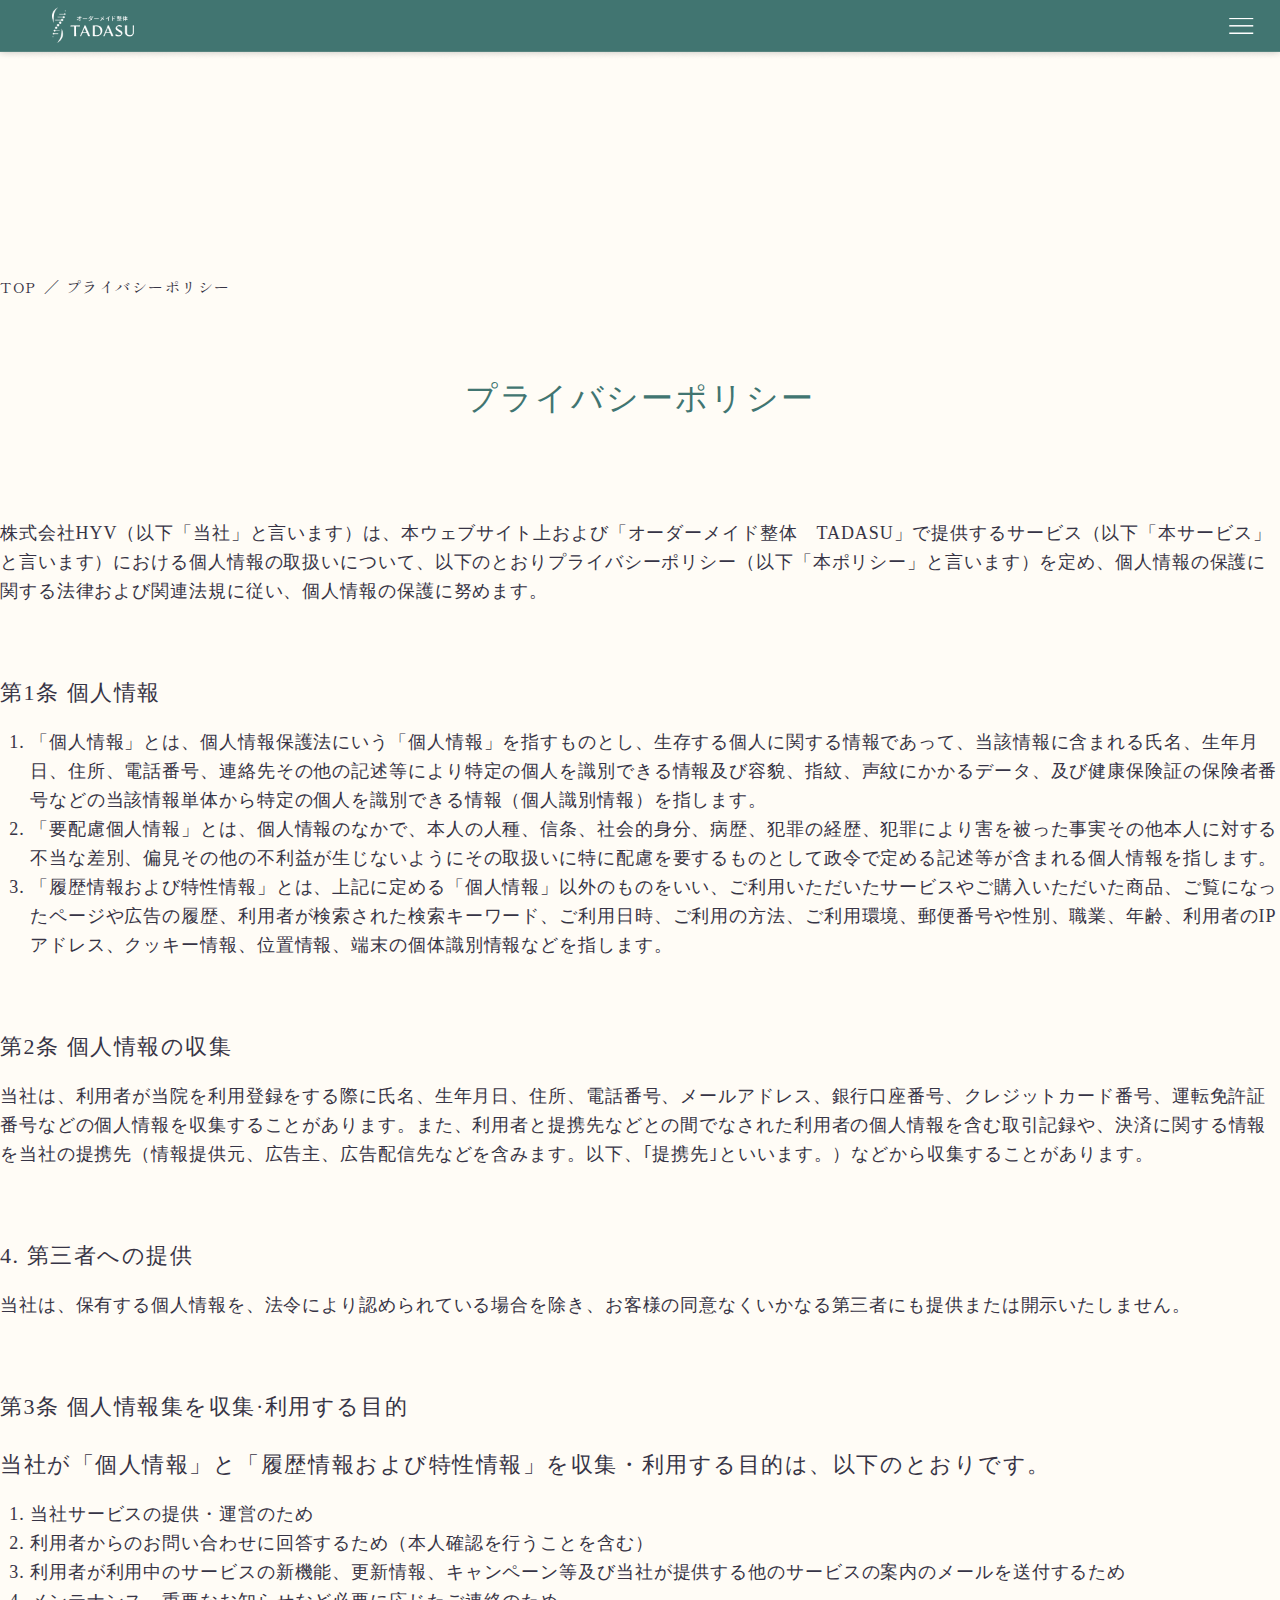
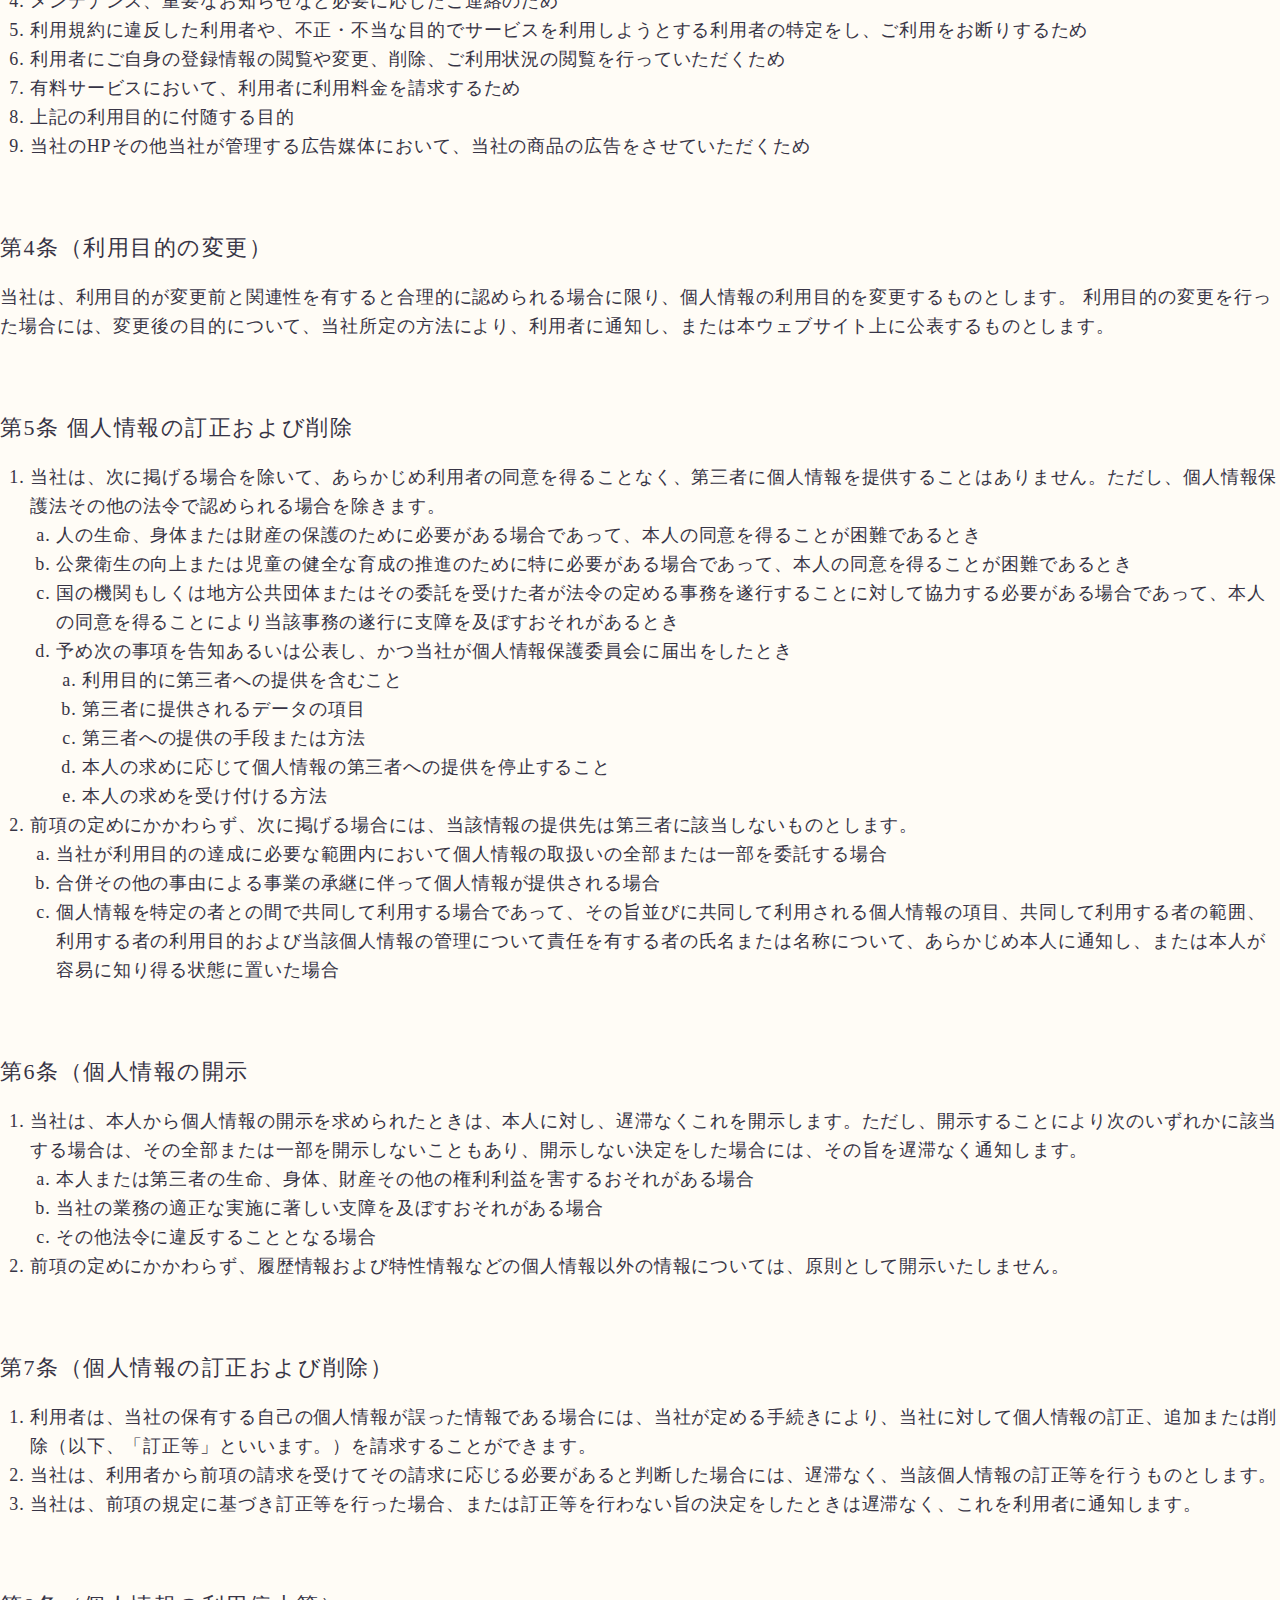
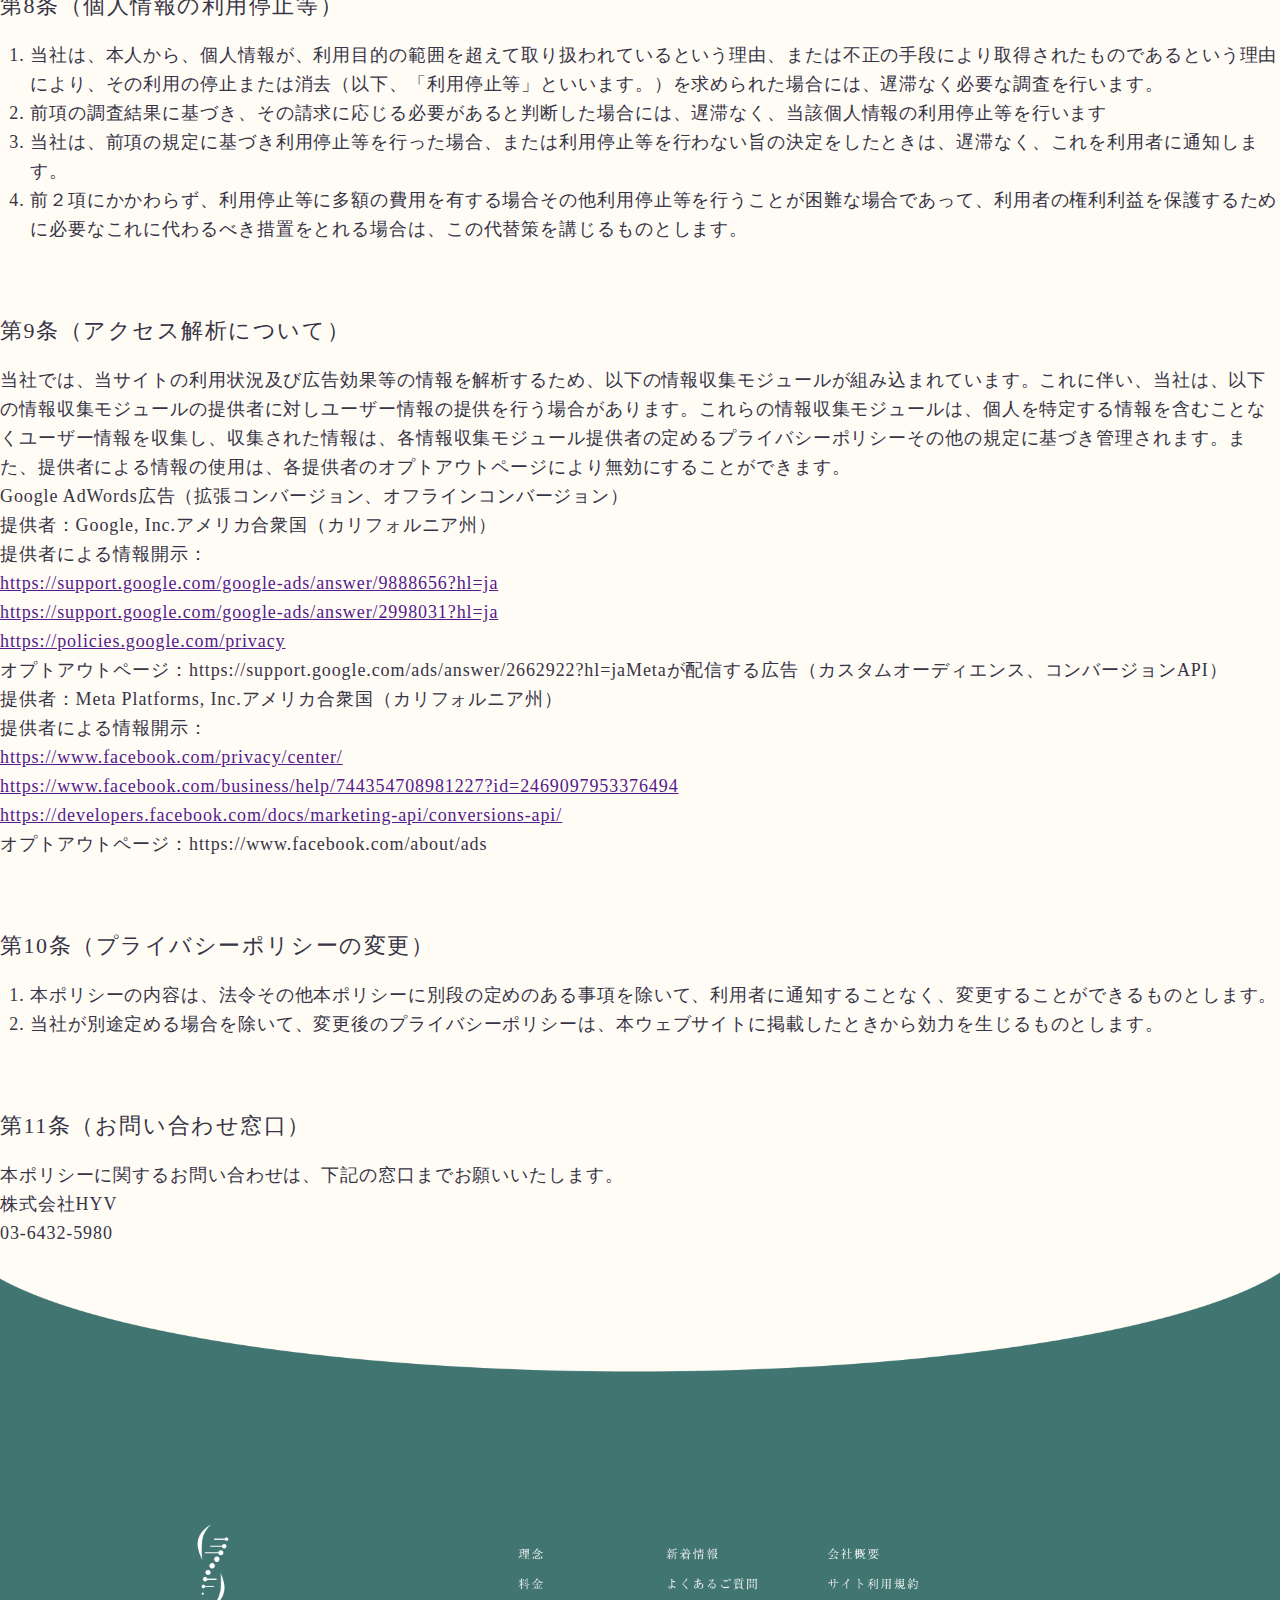
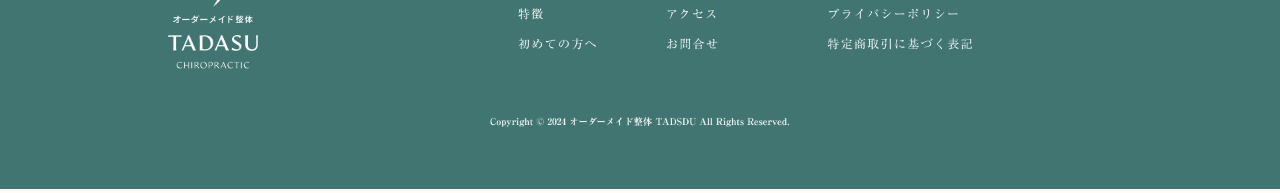
==== privacy.html @ e09a5e3e "update file" ====
<!DOCTYPE html>
<html lang="en">
<head>
	<meta charset="UTF-8">
	<meta name="viewport" content="width=device-width, initial-scale=1, maximum-scale=1">
	<title>Privacy</title>
	<link rel="stylesheet" href="assets/css/main.css">
	<link rel="shortcut icon" type="image/x-icon" href="assets/images/favicon.png" />
</head>
<body>
    <div id="wrapper">
        <header class="header">
            <img src="./assets/images/home/header.png" alt="">
        </header>
        <main>
            <div class="container">
                <section class="breadcrumb">
                    <ul>
                        <li><a href="#">TOP</a></li>
                        <li>プライバシーポリシー</li>
                    </ul>
                </section>
                <section class="privacy-content">
                    <h1>プライバシーポリシー</h1>
                    <p>株式会社HYV（以下「当社」と言います）は、本ウェブサイト上および「オーダーメイド整体　TADASU」で提供するサービス（以下「本サービス」と言います）における個人情報の取扱いについて、以下のとおりプライバシーポリシー（以下「本ポリシー」と言います）を定め、個人情報の保護に関する法律および関連法規に従い、個人情報の保護に努めます。</p>
                    <div class="text-box">
                        <p>第1条 個人情報</p>
                        <ul>
                            <li>「個人情報」とは、個人情報保護法にいう「個人情報」を指すものとし、生存する個人に関する情報であって、当該情報に含まれる氏名、生年月日、住所、電話番号、連絡先その他の記述等により特定の個人を識別できる情報及び容貌、指紋、声紋にかかるデータ、及び健康保険証の保険者番号などの当該情報単体から特定の個人を識別できる情報（個人識別情報）を指します。</li>
                            <li>「要配慮個人情報」とは、個人情報のなかで、本人の人種、信条、社会的身分、病歴、犯罪の経歴、犯罪により害を被った事実その他本人に対する不当な差別、偏見その他の不利益が生じないようにその取扱いに特に配慮を要するものとして政令で定める記述等が含まれる個人情報を指します。</li>
                            <li>「履歴情報および特性情報」とは、上記に定める「個人情報」以外のものをいい、ご利用いただいたサービスやご購入いただいた商品、ご覧になったページや広告の履歴、利用者が検索された検索キーワード、ご利用日時、ご利用の方法、ご利用環境、郵便番号や性別、職業、年齢、利用者のIPアドレス、クッキー情報、位置情報、端末の個体識別情報などを指します。</li>
                        </ul>
                    </div>
                    <div class="text-box">
                        <p>第2条 個人情報の収集</p>
                        <p>当社は、利用者が当院を利用登録をする際に氏名、生年月日、住所、電話番号、メールアドレス、銀行口座番号、クレジットカード番号、運転免許証番号などの個人情報を収集することがあります。また、利用者と提携先などとの間でなされた利用者の個人情報を含む取引記録や、決済に関する情報を当社の提携先（情報提供元、広告主、広告配信先などを含みます。以下、｢提携先｣といいます。）などから収集することがあります。</p>
                    </div>
                    <div class="text-box">
                        <p>4. 第三者への提供</p>
                        <p>当社は、保有する個人情報を、法令により認められている場合を除き、お客様の同意なくいかなる第三者にも提供または開示いたしません。</p>
                    </div>
                    <div class="text-box">
                        <p>第3条 個人情報集を収集·利用する目的</p>
                        <p>当社が「個人情報」と「履歴情報および特性情報」を収集・利用する目的は、以下のとおりです。</p>
                        <ul>
                            <li>当社サービスの提供・運営のため</li>
                            <li>利用者からのお問い合わせに回答するため（本人確認を行うことを含む）</li>
                            <li>利用者が利用中のサービスの新機能、更新情報、キャンペーン等及び当社が提供する他のサービスの案内のメールを送付するため</li>
                            <li>メンテナンス、重要なお知らせなど必要に応じたご連絡のため</li>
                            <li>利用規約に違反した利用者や、不正・不当な目的でサービスを利用しようとする利用者の特定をし、ご利用をお断りするため　</li>
                            <li>利用者にご自身の登録情報の閲覧や変更、削除、ご利用状況の閲覧を行っていただくため</li>
                            <li>有料サービスにおいて、利用者に利用料金を請求するため</li>
                            <li>上記の利用目的に付随する目的</li>
                            <li>当社のHPその他当社が管理する広告媒体において、当社の商品の広告をさせていただくため</li>
                        </ul>
                    </div>
                    <div class="text-box">
                        <p>第4条（利用目的の変更）</p>
                        <p>当社は、利用目的が変更前と関連性を有すると合理的に認められる場合に限り、個人情報の利用目的を変更するものとします。
                            利用目的の変更を行った場合には、変更後の目的について、当社所定の方法により、利用者に通知し、または本ウェブサイト上に公表するものとします。</p>
                    </div>
                    <div class="text-box">
                        <p>第5条 個人情報の訂正および削除</p>
                        <ul>
                            <li>当社は、次に掲げる場合を除いて、あらかじめ利用者の同意を得ることなく、第三者に個人情報を提供することはありません。ただし、個人情報保護法その他の法令で認められる場合を除きます。
                                <ul>
                                    <li>人の生命、身体または財産の保護のために必要がある場合であって、本人の同意を得ることが困難であるとき</li>
                                    <li>公衆衛生の向上または児童の健全な育成の推進のために特に必要がある場合であって、本人の同意を得ることが困難であるとき</li>
                                    <li>国の機関もしくは地方公共団体またはその委託を受けた者が法令の定める事務を遂行することに対して協力する必要がある場合であって、本人の同意を得ることにより当該事務の遂行に支障を及ぼすおそれがあるとき</li>
                                    <li>予め次の事項を告知あるいは公表し、かつ当社が個人情報保護委員会に届出をしたとき
                                        <ul>
                                            <li>利用目的に第三者への提供を含むこと</li>
                                            <li>第三者に提供されるデータの項目</li>
                                            <li>第三者への提供の手段または方法</li>
                                            <li>本人の求めに応じて個人情報の第三者への提供を停止すること</li>
                                            <li>本人の求めを受け付ける方法</li>
                                        </ul>
                                    </li>
                                </ul>
                            </li>
                            <li>前項の定めにかかわらず、次に掲げる場合には、当該情報の提供先は第三者に該当しないものとします。
                                <ul>
                                    <li>当社が利用目的の達成に必要な範囲内において個人情報の取扱いの全部または一部を委託する場合</li>
                                    <li>合併その他の事由による事業の承継に伴って個人情報が提供される場合</li>
                                    <li>個人情報を特定の者との間で共同して利用する場合であって、その旨並びに共同して利用される個人情報の項目、共同して利用する者の範囲、利用する者の利用目的および当該個人情報の管理について責任を有する者の氏名または名称について、あらかじめ本人に通知し、または本人が容易に知り得る状態に置いた場合</li>
                                </ul>
                            </li>
                        </ul>
                    </div>
                    <div class="text-box">
                        <p>第6条（個人情報の開示</p>
                        <ul>
                            <li>当社は、本人から個人情報の開示を求められたときは、本人に対し、遅滞なくこれを開示します。ただし、開示することにより次のいずれかに該当する場合は、その全部または一部を開示しないこともあり、開示しない決定をした場合には、その旨を遅滞なく通知します。
                                <ul>
                                    <li>本人または第三者の生命、身体、財産その他の権利利益を害するおそれがある場合</li>
                                    <li>当社の業務の適正な実施に著しい支障を及ぼすおそれがある場合</li>
                                    <li>その他法令に違反することとなる場合</li>
                                </ul>
                            </li>
                            <li>前項の定めにかかわらず、履歴情報および特性情報などの個人情報以外の情報については、原則として開示いたしません。</li>
                        </ul>
                    </div>
                    <div class="text-box">
                        <p>第7条（個人情報の訂正および削除）</p>
                        <ul>
                            <li>利用者は、当社の保有する自己の個人情報が誤った情報である場合には、当社が定める手続きにより、当社に対して個人情報の訂正、追加または削除（以下、「訂正等」といいます。）を請求することができます。</li>
                            <li>当社は、利用者から前項の請求を受けてその請求に応じる必要があると判断した場合には、遅滞なく、当該個人情報の訂正等を行うものとします。</li>
                            <li>当社は、前項の規定に基づき訂正等を行った場合、または訂正等を行わない旨の決定をしたときは遅滞なく、これを利用者に通知します。</li>
                        </ul>
                    </div>
                    <div class="text-box">
                        <p>第8条（個人情報の利用停止等）</p>
                        <ul>
                            <li>当社は、本人から、個人情報が、利用目的の範囲を超えて取り扱われているという理由、または不正の手段により取得されたものであるという理由により、その利用の停止または消去（以下、「利用停止等」といいます。）を求められた場合には、遅滞なく必要な調査を行います。</li>
                            <li>前項の調査結果に基づき、その請求に応じる必要があると判断した場合には、遅滞なく、当該個人情報の利用停止等を行います</li>
                            <li>当社は、前項の規定に基づき利用停止等を行った場合、または利用停止等を行わない旨の決定をしたときは、遅滞なく、これを利用者に通知します。</li>
                            <li>前２項にかかわらず、利用停止等に多額の費用を有する場合その他利用停止等を行うことが困難な場合であって、利用者の権利利益を保護するために必要なこれに代わるべき措置をとれる場合は、この代替策を講じるものとします。</li>
                        </ul>
                    </div>
                    <div class="text-box">
                        <p>第9条（アクセス解析について）</p>
                        <p>当社では、当サイトの利用状況及び広告効果等の情報を解析するため、以下の情報収集モジュールが組み込まれています。これに伴い、当社は、以下の情報収集モジュールの提供者に対しユーザー情報の提供を行う場合があります。これらの情報収集モジュールは、個人を特定する情報を含むことなくユーザー情報を収集し、収集された情報は、各情報収集モジュール提供者の定めるプライバシーポリシーその他の規定に基づき管理されます。また、提供者による情報の使用は、各提供者のオプトアウトページにより無効にすることができます。<br>
                            Google AdWords広告（拡張コンバージョン、オフラインコンバージョン）<br>
                            提供者：Google, Inc.アメリカ合衆国（カリフォルニア州）<br>
                            提供者による情報開示：<br>
                            <a href="">https://support.google.com/google-ads/answer/9888656?hl=ja</a><br>
                            <a href="">https://support.google.com/google-ads/answer/2998031?hl=ja</a><br>
                            <a href="">https://policies.google.com/privacy</a><br>
                            オプトアウトページ：https://support.google.com/ads/answer/2662922?hl=jaMetaが配信する広告（カスタムオーディエンス、コンバージョンAPI）<br>
                            提供者：Meta Platforms, Inc.アメリカ合衆国（カリフォルニア州）<br>
                            提供者による情報開示：<br>
                            <a href="">https://www.facebook.com/privacy/center/</a><br>
                            <a href="">https://www.facebook.com/business/help/744354708981227?id=2469097953376494</a><br>
                            <a href="">https://developers.facebook.com/docs/marketing-api/conversions-api/</a><br>
                            オプトアウトページ：https://www.facebook.com/about/ads
                        </p>
                    </div>
                    <div class="text-box">
                        <p>第10条（プライバシーポリシーの変更）</p>
                        <ul>
                            <li>本ポリシーの内容は、法令その他本ポリシーに別段の定めのある事項を除いて、利用者に通知することなく、変更することができるものとします。</li>
                            <li>当社が別途定める場合を除いて、変更後のプライバシーポリシーは、本ウェブサイトに掲載したときから効力を生じるものとします。</li>
                        </ul>
                    </div>
                    <div class="text-box">
                        <p>第11条（お問い合わせ窓口）</p>
                        <p>本ポリシーに関するお問い合わせは、下記の窓口までお願いいたします。<br>
                            株式会社HYV <br>
                            03-6432-5980</p>
                    </div>
                </section>
            </div>
        </main>
        <footer class="footer">
            <img src="./assets/images/home/footer.png" alt="">
        </footer>
    </div>
	<script src="assets/js/jquery-3.5.0.min.js"></script>
	<script src="assets/js/custom.js"></script>
</body>
</html>
---- assets/css/main.css ----
@charset "UTF-8";
/* general */
@import url("https://fonts.googleapis.com/css2?family=Shippori+Mincho+B1&display=swap");
* {
  margin: 0;
  padding: 0;
  box-sizing: border-box;
}

#wrapper {
  max-width: 1920px;
  margin: 0 auto;
  background: #FFFCF6;
}

.container {
  max-width: 1521px;
  margin: 0 auto;
}

.breadcrumb {
  margin-bottom: 70px;
}
.breadcrumb ul {
  display: flex;
  gap: 0 28px;
  align-items: center;
}
.breadcrumb ul li {
  position: relative;
  color: #373445;
  font-family: "Shippori Mincho B1", serif;
  font-size: 15px;
  font-weight: 400;
  line-height: 34.5px;
  letter-spacing: 1.5px;
}
.breadcrumb ul li + li::before {
  position: absolute;
  content: "／ ";
  left: -22px;
}
.breadcrumb ul li a {
  color: #373445;
  text-decoration: none;
  cursor: pointer;
}

.cta {
  position: fixed;
  right: 0;
  top: 40%;
  transform: translateY(-50%);
  display: flex;
  flex-direction: column;
  z-index: 10;
}

.mt-14 {
  margin-top: 14px;
}

h1 {
  color: #417571;
  text-align: center;
  font-family: "A P-OTF Ryumin Pr6N";
  font-size: 32px;
  font-weight: 400;
  line-height: 46px;
  letter-spacing: 2.24px;
}

* {
  -webkit-font-smoothing: antialiased;
  -moz-osx-font-smoothing: grayscale;
  box-sizing: border-box;
}

body {
  word-break: break-word;
  padding: 0;
  margin: 0;
}

.clear {
  clear: both;
}

ul {
  list-style: none;
  padding: 0;
  margin: 0;
}

ol {
  list-style: none;
  padding: 0;
  margin: 0;
}

h1, h2, h3, h4, h5, h6 {
  margin-top: 0;
}

a {
  transition: all 0.3s ease-in-out 0s;
  -moz-transition: all 0.3s ease-in-out 0s;
  -o-transition: all 0.3s ease-in-out 0s;
  -webkit-transition: all 0.3s ease-in-out 0s;
  -ms-transition: all 0.3s ease-in-out 0s;
}
a:hover {
  text-decoration: none;
  transition: all 0.3s;
  -webkit-transition: all 0.3s;
}

img {
  max-width: 100%;
  border: none;
  height: auto;
}

main {
  display: block;
}

.height100 {
  height: 100%;
}

.image-fit {
  display: block;
  overflow: hidden;
}
.image-fit img {
  display: block;
  width: 100%;
  height: 100%;
  object-fit: cover;
}

.btn {
  line-height: 100%;
}

.list-inline {
  letter-spacing: -0.3em;
}
.list-inline .item-inline {
  letter-spacing: normal;
  vertical-align: top;
  display: inline-block;
}

.inline-middle .item-inline {
  vertical-align: middle;
}

.relative-section {
  position: relative;
}

.section-bg {
  background-position: center center;
  background-size: cover;
  background-repeat: no-repeat;
}

.font900 {
  font-weight: 900;
}

.font800 {
  font-weight: 800;
}

.font700 {
  font-weight: 700;
}

.font600 {
  font-weight: 600;
}

.font500 {
  font-weight: 500;
}

.font400 {
  font-weight: 400;
}

.font300 {
  font-weight: 300;
}

.animated-delay2 {
  -webkit-animation-delay: 0.3s;
  -o-animation-delay: 0.3s;
  -moz-animation-delay: 0.3s;
  animation-delay: 0.3s;
}

.animated-delay3 {
  -webkit-animation-delay: 0.6s;
  -o-animation-delay: 0.6s;
  -moz-animation-delay: 0.6s;
  animation-delay: 0.6s;
}

.animated-delay4 {
  -webkit-animation-delay: 0.9s;
  -o-animation-delay: 0.9s;
  -moz-animation-delay: 0.9s;
  animation-delay: 0.9s;
}

.animated-delay5 {
  -webkit-animation-delay: 1.2s;
  -o-animation-delay: 1.2s;
  -moz-animation-delay: 1.2s;
  animation-delay: 1.2s;
}

.animated-delay6 {
  -webkit-animation-delay: 1.5s;
  -o-animation-delay: 1.5s;
  -moz-animation-delay: 1.5s;
  animation-delay: 1.5s;
}

.list-flex {
  display: flex;
  flex-wrap: wrap;
}

.flex-center {
  justify-content: space-between;
  -webkit-justify-content: space-between;
}

.flex-end {
  align-items: flex-end;
  -webkit-align-items: flex-end;
}

.flex-three .item-flex {
  width: 33.33%;
}

.flex-two .item-flex {
  width: 50%;
}

.flex-middle {
  align-items: center;
  -webkit-align-items: center;
}

:focus {
  outline: none !important;
}

.toogle-menu {
  border: 0 none;
  display: none;
  height: 23px;
  width: 28px;
  z-index: 999;
  cursor: pointer;
  outline: 0;
  float: right;
  background: none;
  position: absolute;
  top: 15px;
  right: 20px;
  padding: 0;
}
.toogle-menu span {
  font-size: 0;
  height: 3px;
  width: 100%;
  background: #000;
  position: absolute;
  top: 50%;
  transform: translateY(-50%);
  left: 0;
}
.toogle-menu span::after, .toogle-menu span::before {
  font-size: 0;
  height: 3px;
  width: 100%;
  background: #000;
  position: absolute;
  left: 0;
  content: "";
}
.toogle-menu span::after {
  transform: translateY(310%);
}
.toogle-menu span::before {
  transform: translateY(-310%);
}
.toogle-menu.exit span {
  background: transparent;
}
.toogle-menu.exit span::before {
  transform: translateY(0px) rotate(45deg);
}
.toogle-menu.exit span::after {
  transform: translateY(0px) rotate(-45deg);
}

.on-sp {
  display: none !important;
}

.slick-dotted.slick-slider {
  margin-bottom: 0;
}

.header {
  margin-bottom: 205px;
}

.footer {
  margin-top: -72px;
}

/* pages */
.company-content {
  max-width: 1120px;
  margin: 0 auto;
}
.company-content h1 {
  margin-bottom: 98px;
}
.company-content p {
  margin-bottom: 16px;
  color: #373445;
  font-family: "A P-OTF Ryumin Pr6N";
  font-size: 18px;
  font-weight: 400;
  line-height: 29px;
  letter-spacing: 0.9px;
}
.company-content p:nth-of-type(5) {
  letter-spacing: 0.6px;
}

.terms-content {
  padding-bottom: 52px;
}
.terms-content h1 {
  margin-bottom: 97px;
  color: #417571;
  text-align: center;
  font-family: "A P-OTF Ryumin Pr6N";
  font-size: 32px;
  font-weight: 400;
  line-height: 46px;
  letter-spacing: 2.24px;
}
.terms-content h2 {
  color: #417571;
  font-family: "A P-OTF Ryumin Pr6N";
  font-size: 29px;
  font-weight: 400;
  line-height: 46px;
  letter-spacing: 2.03px;
}
.terms-content .chapter {
  margin-bottom: 48px;
  display: flex;
  flex-direction: column;
  gap: 48px 0;
}
.terms-content .chapter .text-box p {
  margin: 0;
  color: #373445;
  font-family: "A P-OTF Ryumin Pr6N";
  font-size: 18px;
  font-weight: 400;
  line-height: 29px;
  letter-spacing: 0.9px;
}
.terms-content .chapter .text-box p:first-child {
  margin-bottom: 12px;
  color: #373445;
  font-family: "A P-OTF Ryumin Pr6N";
  font-size: 22px;
  font-weight: 400;
  line-height: 46px;
  letter-spacing: 1.54px;
}
.terms-content .chapter .text-box p:nth-child(3) {
  margin-top: 14px;
}
.terms-content .chapter .text-box > ul {
  list-style-type: decimal;
  margin-left: 20px;
  padding-left: 10px;
}
.terms-content .chapter .text-box > ul li {
  color: #373445;
  font-family: "A P-OTF Ryumin Pr6N";
  font-size: 18px;
  font-weight: 400;
  line-height: 29px;
  letter-spacing: 0.9px;
}
.terms-content .chapter .text-box > ul li ul {
  list-style-type: lower-alpha;
  padding-left: 26px;
}
.terms-content .chapter-2 {
  margin-top: -12px;
}

.privacy-content {
  display: flex;
  flex-direction: column;
  gap: 64px 0;
}
.privacy-content h1 {
  margin-bottom: 34px;
}
.privacy-content p {
  color: #373445;
  font-family: "A P-OTF Ryumin Pr6N";
  font-size: 18px;
  font-style: normal;
  font-weight: 400;
  line-height: 29px;
  letter-spacing: 0.9px;
}
.privacy-content .text-box p {
  margin-bottom: 12px;
  color: #373445;
  font-family: "A P-OTF Ryumin Pr6N";
  font-size: 22px;
  font-weight: 400;
  line-height: 46px;
  letter-spacing: 1.54px;
}
.privacy-content .text-box p:last-child {
  margin: 0;
  color: #373445;
  font-size: 18px;
  font-weight: 400;
  line-height: 29px;
  letter-spacing: 0.9px;
}
.privacy-content .text-box > ul {
  list-style-type: decimal;
  margin-left: 20px;
  padding-left: 10px;
}
.privacy-content .text-box > ul li {
  color: #373445;
  font-family: "A P-OTF Ryumin Pr6N";
  font-size: 18px;
  font-weight: 400;
  line-height: 29px;
  letter-spacing: 0.9px;
}
.privacy-content .text-box > ul li ul {
  list-style-type: lower-alpha;
  padding-left: 26px;
}

.caution-content h1 {
  margin-bottom: 96px;
}
.caution-content ul {
  margin-left: 30px;
  list-style-type: normal;
  list-style-position: inherit;
}
.caution-content ul li, .caution-content ul a {
  color: #373445;
  font-family: "A P-OTF Ryumin Pr6N";
  font-size: 18px;
  font-style: normal;
  font-weight: 400;
  line-height: 29px;
  letter-spacing: 0.9px;
}
.caution-content ul a {
  text-decoration: none;
  cursor: pointer;
}

/*# sourceMappingURL=main.css.map */
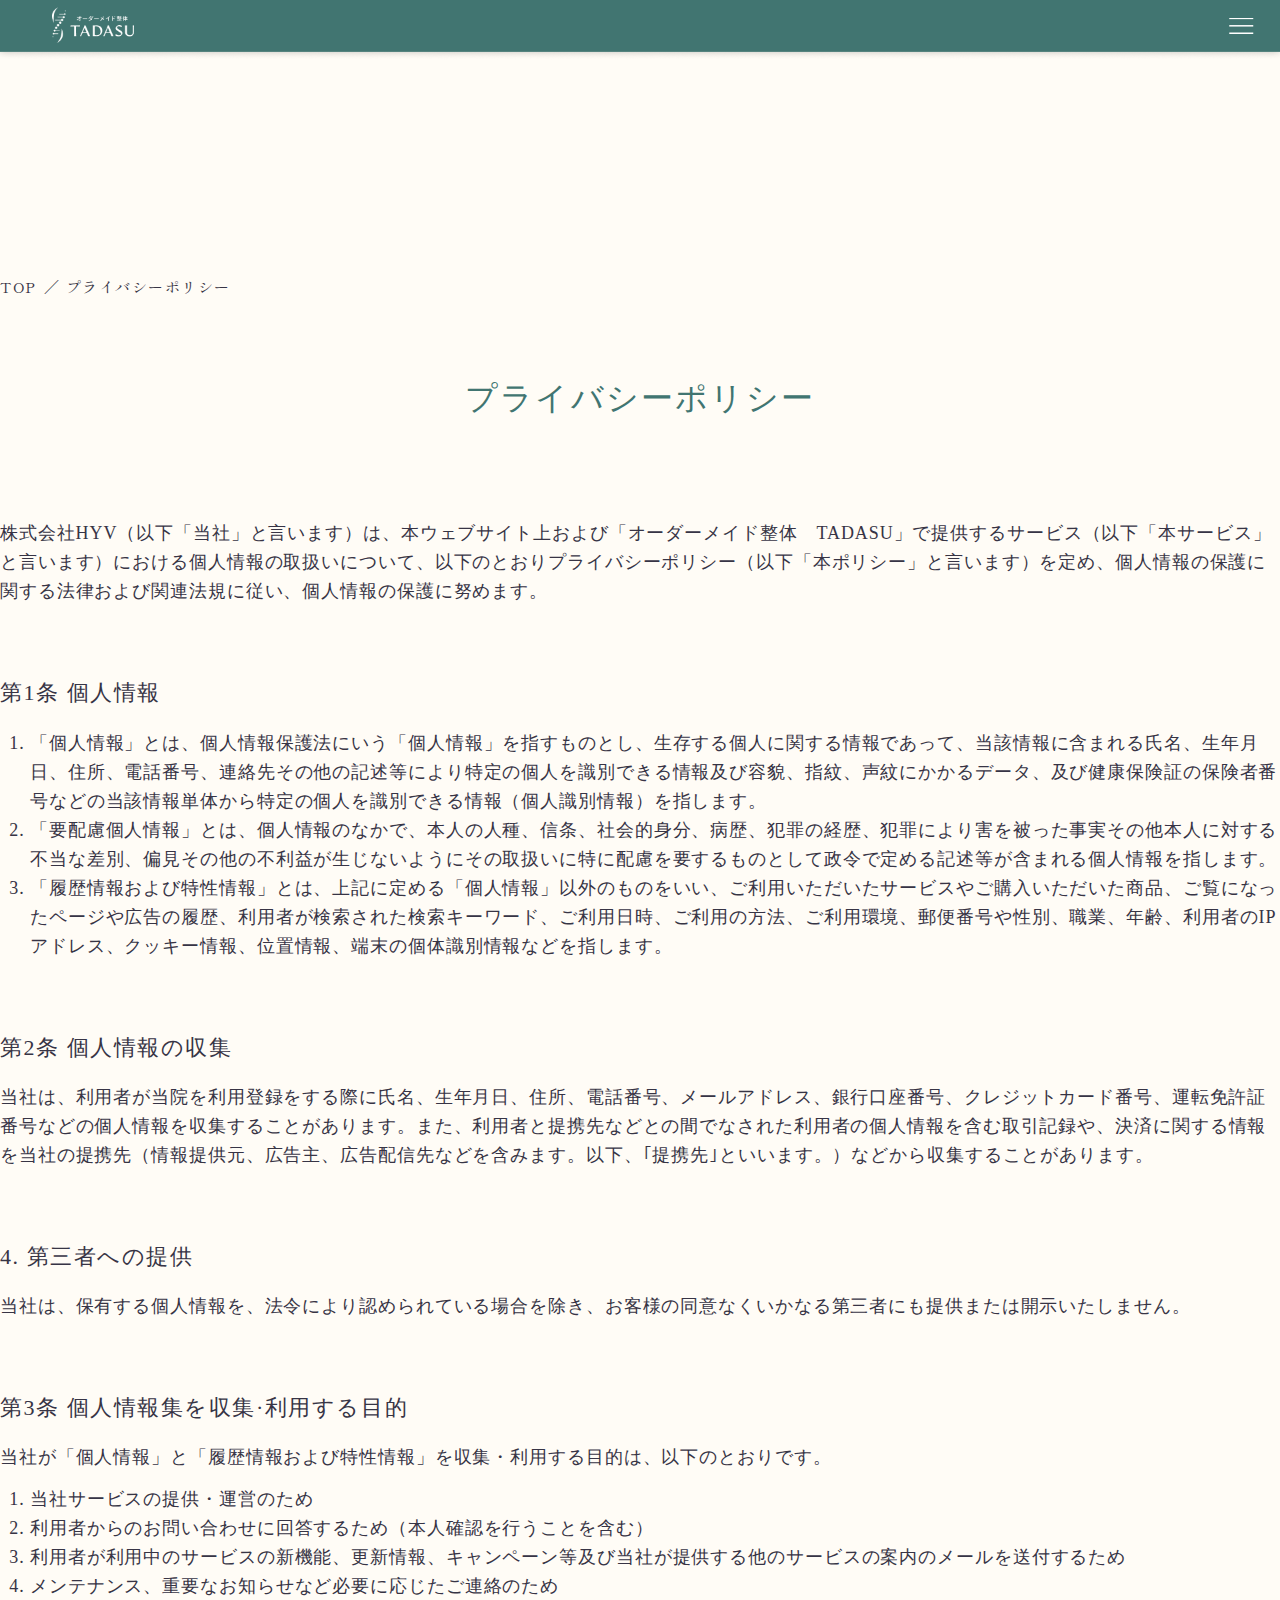
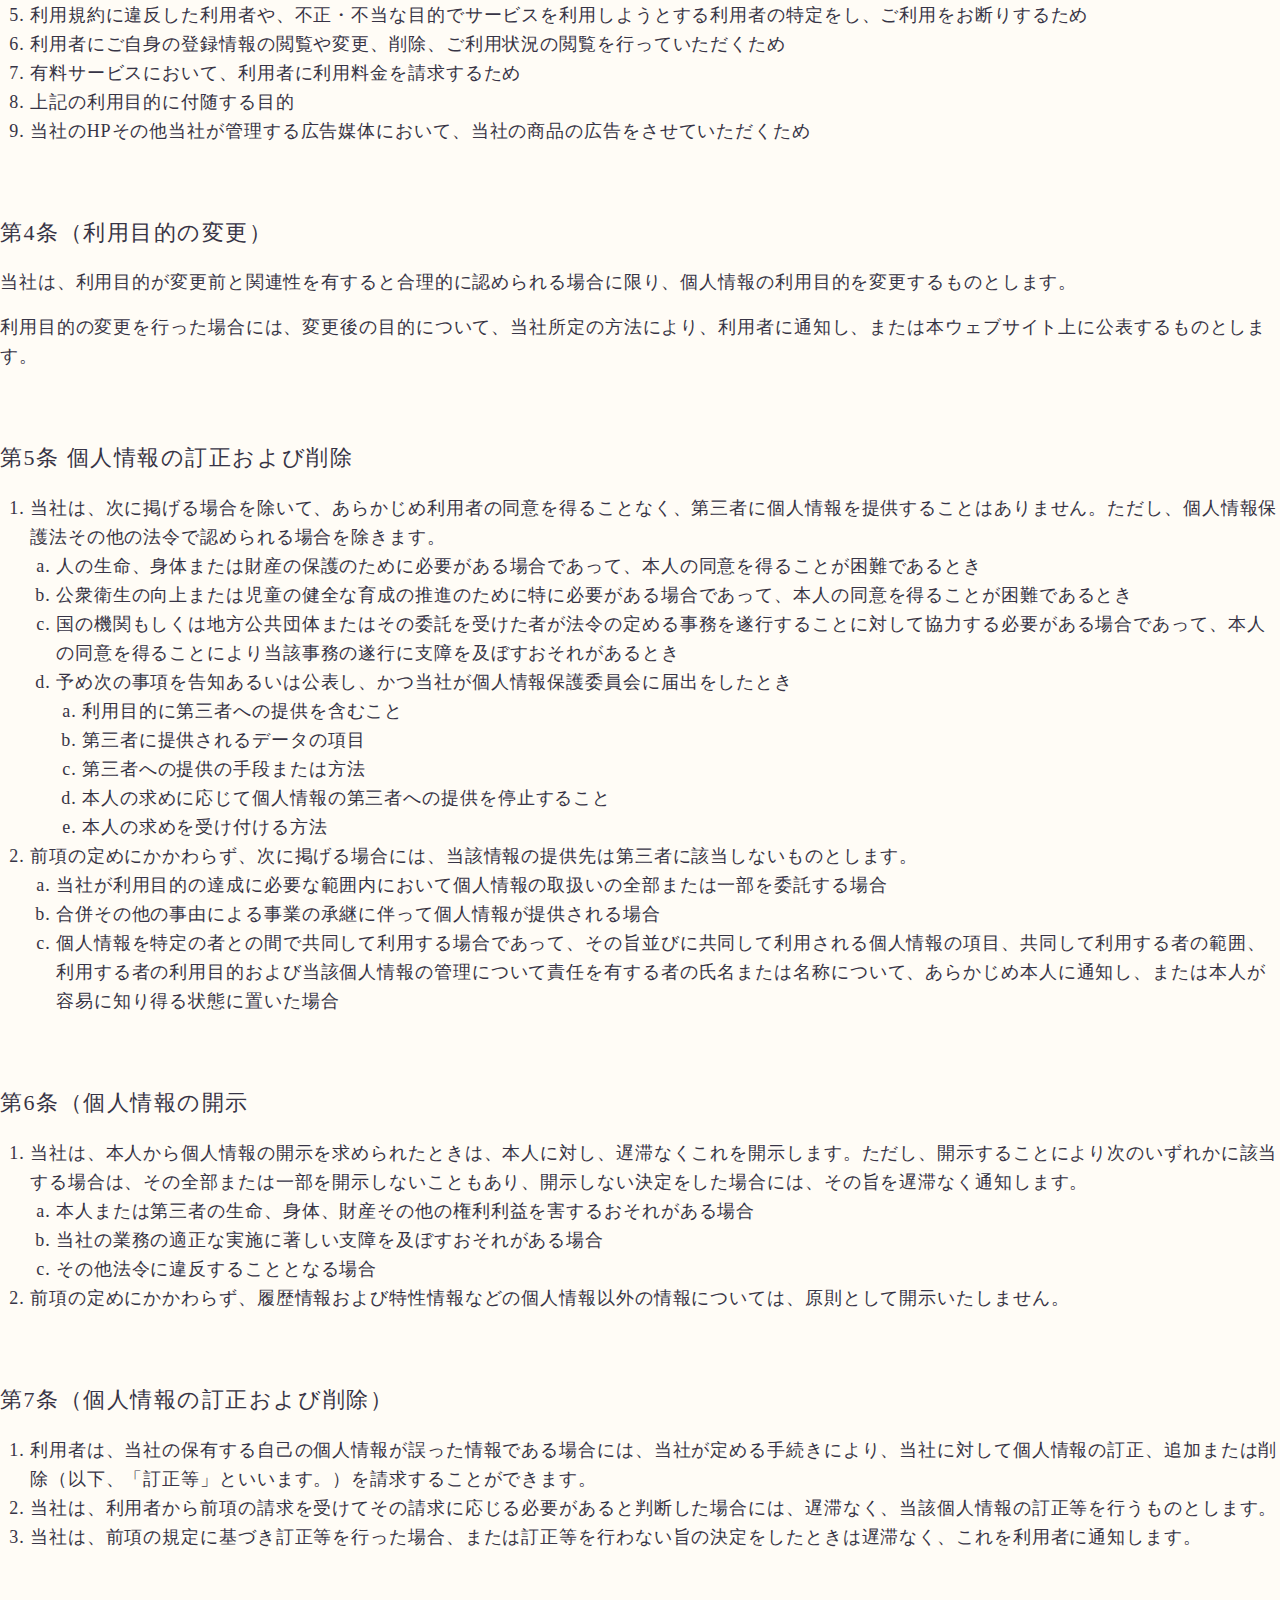
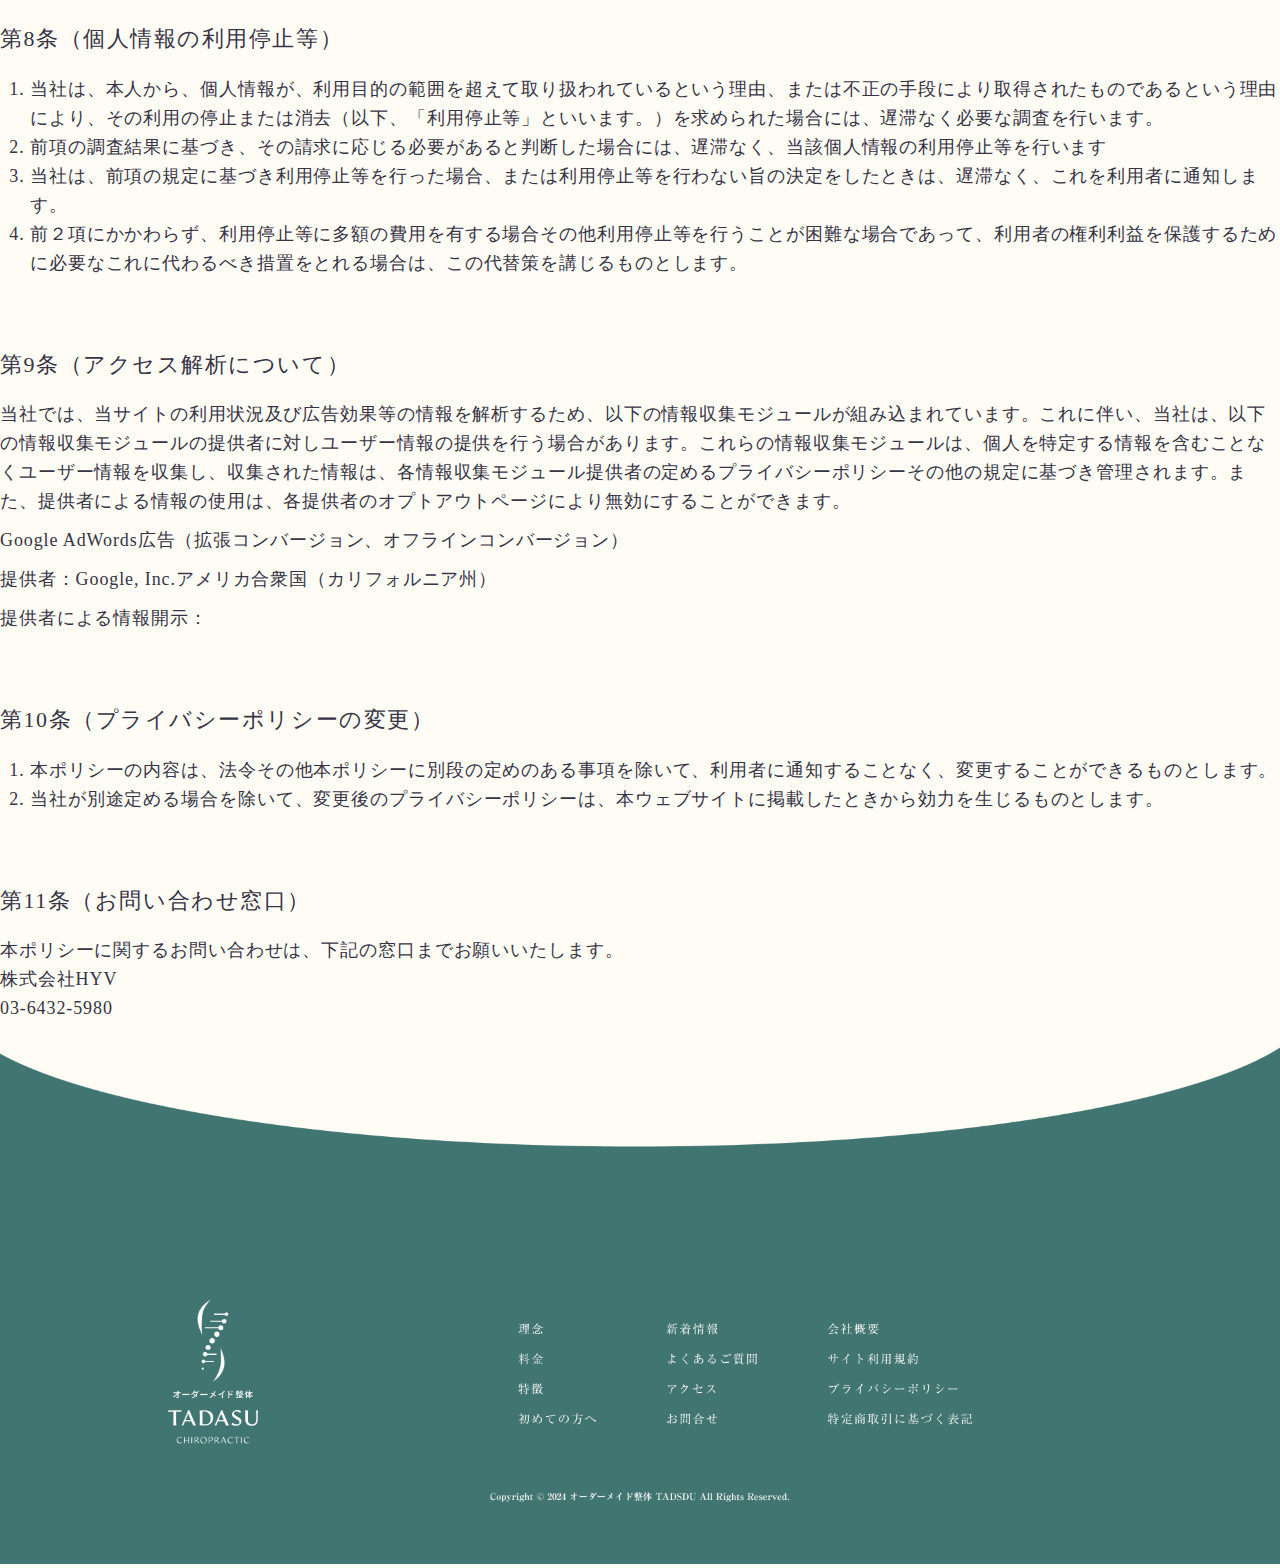
==== commit 346e5e32: "update file" ====
--- a/privacy.html
+++ b/privacy.html
@@ -56,8 +56,8 @@
                     </div>
                     <div class="text-box">
                         <p>第4条（利用目的の変更）</p>
-                        <p>当社は、利用目的が変更前と関連性を有すると合理的に認められる場合に限り、個人情報の利用目的を変更するものとします。
-                            利用目的の変更を行った場合には、変更後の目的について、当社所定の方法により、利用者に通知し、または本ウェブサイト上に公表するものとします。</p>
+                        <p>当社は、利用目的が変更前と関連性を有すると合理的に認められる場合に限り、個人情報の利用目的を変更するものとします。</p>
+                        <p>利用目的の変更を行った場合には、変更後の目的について、当社所定の方法により、利用者に通知し、または本ウェブサイト上に公表するものとします。</p>
                     </div>
                     <div class="text-box">
                         <p>第5条 個人情報の訂正および削除</p>
@@ -120,20 +120,11 @@
                     <div class="text-box">
                         <p>第9条（アクセス解析について）</p>
                         <p>当社では、当サイトの利用状況及び広告効果等の情報を解析するため、以下の情報収集モジュールが組み込まれています。これに伴い、当社は、以下の情報収集モジュールの提供者に対しユーザー情報の提供を行う場合があります。これらの情報収集モジュールは、個人を特定する情報を含むことなくユーザー情報を収集し、収集された情報は、各情報収集モジュール提供者の定めるプライバシーポリシーその他の規定に基づき管理されます。また、提供者による情報の使用は、各提供者のオプトアウトページにより無効にすることができます。<br>
-                            Google AdWords広告（拡張コンバージョン、オフラインコンバージョン）<br>
-                            提供者：Google, Inc.アメリカ合衆国（カリフォルニア州）<br>
-                            提供者による情報開示：<br>
-                            <a href="">https://support.google.com/google-ads/answer/9888656?hl=ja</a><br>
-                            <a href="">https://support.google.com/google-ads/answer/2998031?hl=ja</a><br>
-                            <a href="">https://policies.google.com/privacy</a><br>
-                            オプトアウトページ：https://support.google.com/ads/answer/2662922?hl=jaMetaが配信する広告（カスタムオーディエンス、コンバージョンAPI）<br>
-                            提供者：Meta Platforms, Inc.アメリカ合衆国（カリフォルニア州）<br>
-                            提供者による情報開示：<br>
-                            <a href="">https://www.facebook.com/privacy/center/</a><br>
-                            <a href="">https://www.facebook.com/business/help/744354708981227?id=2469097953376494</a><br>
-                            <a href="">https://developers.facebook.com/docs/marketing-api/conversions-api/</a><br>
-                            オプトアウトページ：https://www.facebook.com/about/ads
+                            <span>Google AdWords広告（拡張コンバージョン、オフラインコンバージョン）</span><br>
+                            <span>提供者：Google, Inc.アメリカ合衆国（カリフォルニア州）</span> <br>
+                            <span>提供者による情報開示：</span><br>
                         </p>
+                        
                     </div>
                     <div class="text-box">
                         <p>第10条（プライバシーポリシーの変更）</p>
--- a/assets/css/main.css
+++ b/assets/css/main.css
@@ -444,18 +444,33 @@
   line-height: 46px;
   letter-spacing: 1.54px;
 }
-.privacy-content .text-box p:last-child {
+.privacy-content .text-box p span {
+  margin-top: 10px;
+  display: inline-block;
+  color: #373445;
+  font-family: "A P-OTF Ryumin Pr6N";
+  font-size: 18px;
+  font-weight: 400;
+  line-height: 29px;
+  letter-spacing: 0.9px;
+}
+.privacy-content .text-box p:nth-child(2),
+.privacy-content .text-box p:nth-child(3) {
   margin: 0;
   color: #373445;
   font-size: 18px;
   font-weight: 400;
   line-height: 29px;
   letter-spacing: 0.9px;
+}
+.privacy-content .text-box p:nth-child(3) {
+  margin-top: 16px;
 }
 .privacy-content .text-box > ul {
   list-style-type: decimal;
   margin-left: 20px;
   padding-left: 10px;
+  margin-top: 13px;
 }
 .privacy-content .text-box > ul li {
   color: #373445;
